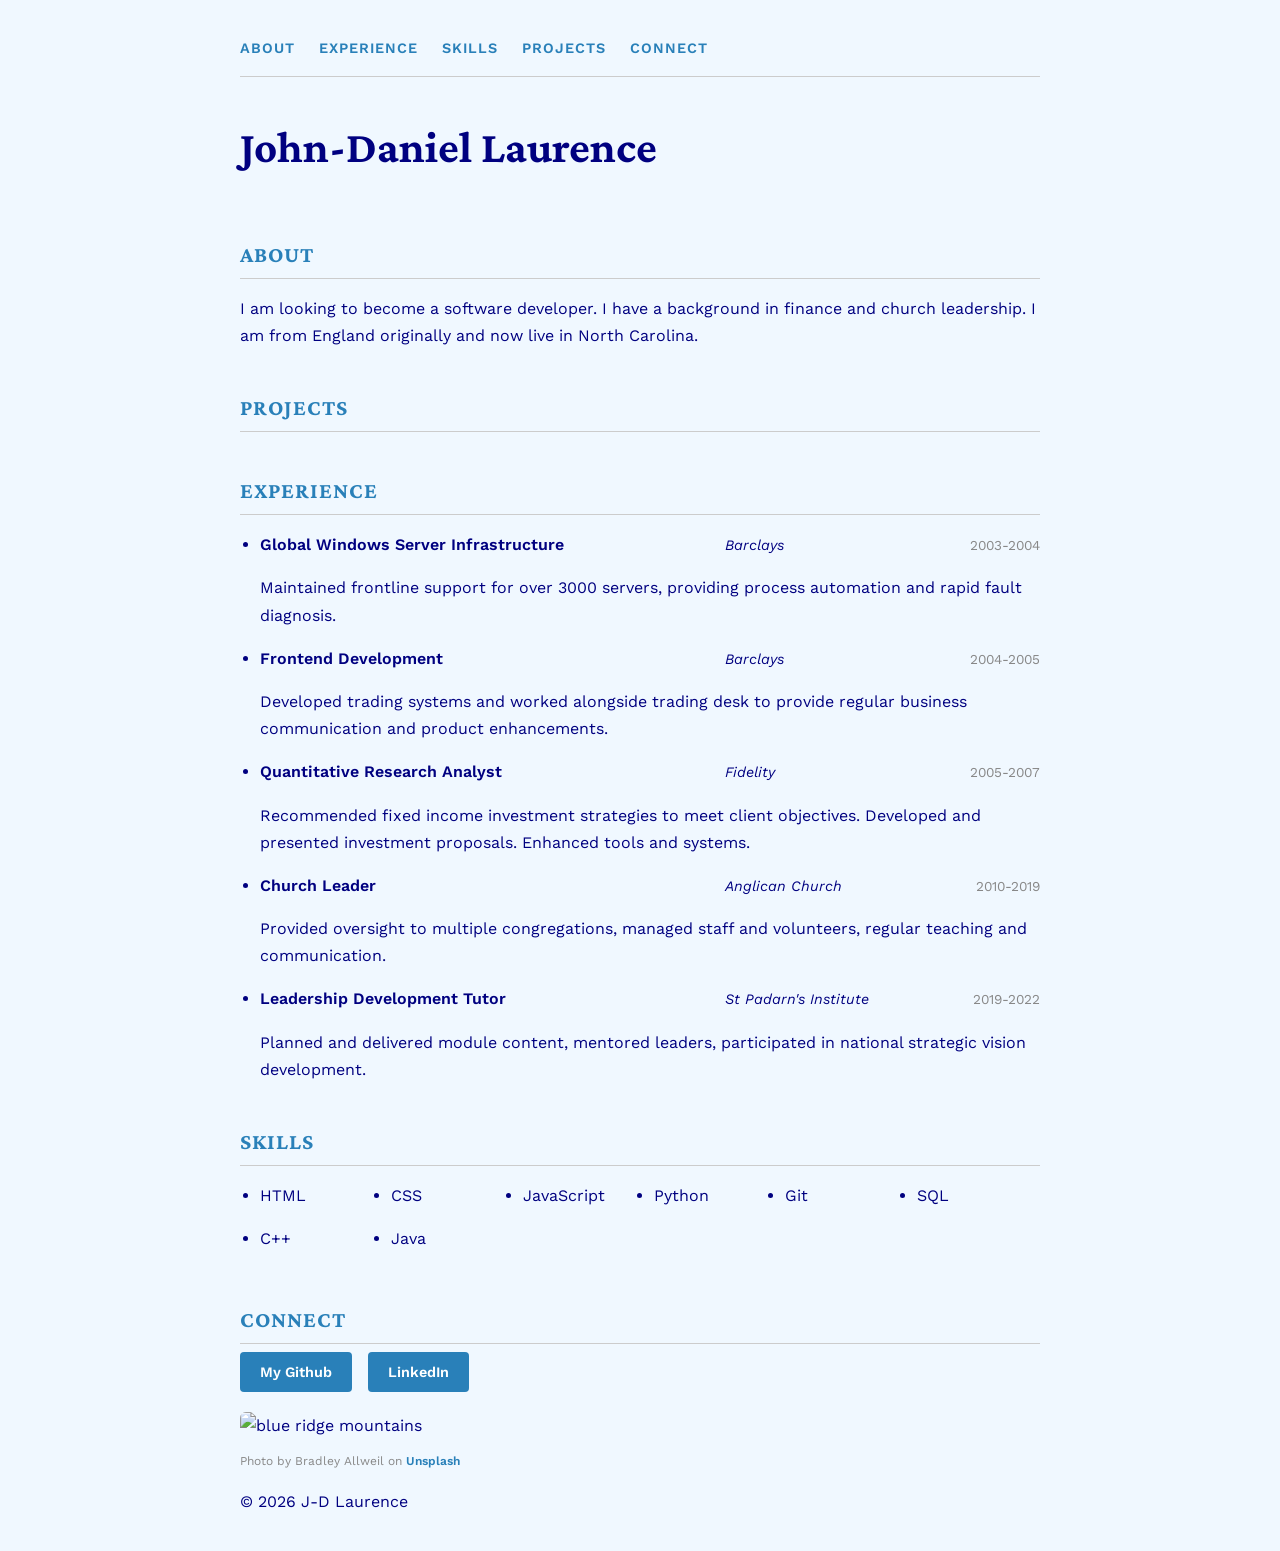
==== index.html @ 5d9be427 "lesson 7: js folder and index.js added, created footer and skills" ====
<!DOCTYPE html>
<html>
    <head>
        <title> J-D Laurence's Portfolio</title>
        <meta charset="UTF-8">
        <meta name="description" content="Code The Dream">
        <meta name="author" content="J-D Laurence">
        <meta name="viewport" content="width=device-width, initial-scale=1.0">
        <link rel="stylesheet" href="css/index.css">
        <link href="https://fonts.googleapis.com/css2?family=Crimson+Pro:wght@400;600&family=Work+Sans:wght@400;600;700&display=swap" rel="stylesheet">
    </head>
        <body>
        <nav>
            <a href="#About">About</a>
            <a href="#Experience">Experience</a>
            <a href="#Skills">Skills</a>
            <a href="#Projects">Projects</a>
            <a href="#Connect">Connect</a>
        </nav>
        
        <h1>John-Daniel Laurence</h1>
        
        <section id="About">
            <h2>About</h2>
            <p>I am looking to become a software developer. 
                I have a background in finance and church leadership.
                I am from England originally and now live in North Carolina.
            </p>
        </section>
        
        <!-- <section id="Skills">
            <h2>Skills</h2>
            <p>
            </p>
        </section> -->

         <section id="Projects">
            <h2>Projects</h2>
            <ul>
            </ul>
        </section>

        <section id="Experience">
            <h2>Experience</h2>
            <ul>
                <li>
                    <div class="experience-item">
                        <div class="experience-header">
                            <span class="experience-title">Global Windows Server Infrastructure </span>
                            <span class="experience-company">Barclays</span>
                            <span class="experience-date">2003-2004</span>
                        </div>
                        <p class="experience-description">Maintained frontline support
                            for over 3000 servers, providing process automation and rapid fault diagnosis.
                        </p>
                    </div>                    
                </li>            
                <li>
                    <div class="experience-item">
                        <div class="experience-header">
                            <span class="experience-title">Frontend Development </span>
                            <span class="experience-company">Barclays</span>
                            <span class="experience-date">2004-2005</span>
                        </div>
                        <p class="experience-description">Developed trading systems and worked alongside
                            trading desk to provide regular business communication and product enhancements.
                        </p>
                    </div>                    
                </li>  
                <li>
                    <div class="experience-item">
                        <div class="experience-header">
                            <span class="experience-title">Quantitative Research Analyst</span>
                            <span class="experience-company">Fidelity</span>
                            <span class="experience-date">2005-2007</span>                            
                        </div>
                        <p class="experience-description">Recommended fixed income investment strategies to meet client objectives.
                            Developed and presented investment proposals. Enhanced tools and systems.
                        </p>
                    </div>                    
                </li>
                <li>
                    <div class="experience-item">
                        <div class="experience-header">
                            <span class="experience-title">Church Leader</span>                            
                            <span class="experience-company">Anglican Church</span>
                            <span class="experience-date">2010-2019</span>
                        </div>
                        <p class="experience-description">Provided oversight to multiple congregations, managed staff and volunteers,
                             regular teaching and communication.
                        </p>
                    </div>                    
                </li>
                <li>
                    <div class="experience-item">
                        <div class="experience-header">
                            <span class="experience-title">Leadership Development Tutor</span>
                            <span class="experience-company">St Padarn's Institute</span>
                            <span class="experience-date">2019-2022</span>                            
                        </div>
                        <p class="experience-description">Planned and delivered module content, mentored leaders,
                            participated in national strategic vision development.
                        </p>
                    </div>                    
                </li>
            </ul>
        </section>

        <section id="skills">
            <h2> Skills</h2>
            <ul>
                
            </ul>
        </section>
        
        <section id="Connect">
            <h2>Connect</h2>
            <div class="connect-links">
                <a href="https://github.com/j-dlaurence/jd-laurence-intro26.2" target="_blank" >My Github</a>
                <a href="https://linkedin.com">LinkedIn</a>
            </div>
        </section>  
        
        <img class="photo1" src="https://images.unsplash.com/photo-1598559069352-3d8437b0d42c?q=80&w=1470&auto=format&fit=crop&ixlib=rb-4.1.0&ixid=M3wxMjA3fDB8MHxwaG90by1wYWdlfHx8fGVufDB8fHx8fA%3D%3D"
            alt="blue ridge mountains" width="640">
        <p class="photo-credit">
            Photo by Bradley Allweil on <a href="https://unsplash.com">Unsplash</a>
        </p>
    <script src="js/index.js" defer>

    </script>   
    </body>

</html>
---- css/index.css ----
nav{
    position: sticky;
    top: 0;
    display: flex;
    background-color: aliceblue; 
    z-index: 100; /* just in case */
    gap: 24px;
    padding: 16px 0;
    border-bottom: 1px solid #ccc;
    margin-bottom: 32px
}

nav a {
    font-family: 'Work Sans', sans-serif;
    font-weight: 600;
    font-size: 0.9rem;
    text-transform: uppercase;
    letter-spacing: 1px;
    color: #2980b9;
    text-decoration: none;
}

nav a:hover {
    color: #1a5276;
}


body {
    background-color:aliceblue;
    color:navy;
    font-family: 'Work Sans', sans-serif;
    max-width: 800px;
    margin: 0 auto;
    padding: 20px 40px;
    line-height: 1.7;
}

h1{
    font-family: 'Crimson Pro', serif;
    font-size: 2.8em;
    margin-bottom: 4px;
    padding-bottom: 10px;
}

h2 {
    font-family: 'Crimson Pro', serif;
    font-size: 1.4rem;
    color: #2980b9;
    text-transform: uppercase;
    letter-spacing: 1px;
    margin-top: 40px;
    margin-bottom: 8px;
    border-bottom: 1px solid #ccc;
    padding-bottom: 4px;
}

.experience-header {
    display: flex;
    justify-content: space-between;
    align-items: baseline;
    gap: 16px;
}

.experience-title {
    font-weight: 600;
    font-size: 1rem;
    width: 60%;
}

.experience-company {
    font-style: italic;
    font-size:0.9rem;
    width: 20%;
}

.experience-date {
    font-size: 0.85rem;
    color: #888;
    width: 20%;
    text-align: right;
}

/*we use autofit to make the grid responsive,
 with a minimum column width of 120px and a maximum of 1fr (taking up available space) */
#skills ul {
    display: grid;
    grid-template-columns: repeat(auto-fit, minmax(120px, 1fr));
    gap: 8px;
    padding-left: 40;
}



ul{
    padding-left: 20px;
}

li {
    margin-bottom: 8px;
    font-weight: 400;
}

a {
    color: #2980b9;
    text-decoration: none;
    font-weight: 600;
}

a:hover {
    text-decoration: underline;
}

.connect-links{
    display: flex;
    gap: 16px;
}

.connect-links a {
    background-color: #2980b9;
    color: white;
    padding: 8px 20px;
    border-radius: 4px;
    text-decoration: none;
    font-weight: 600;
    font-size: 0.9rem;   
}

.connect-links a:hover {
    background-color: #1a5276;
}

.photo1 {
    width: 100%;
    height: auto;
    margin-top: 20px;
    border-radius: 6px;
    display: block;            
}

.photo-credit {
    font-size: 0.75rem;   
    color: #888;         
}
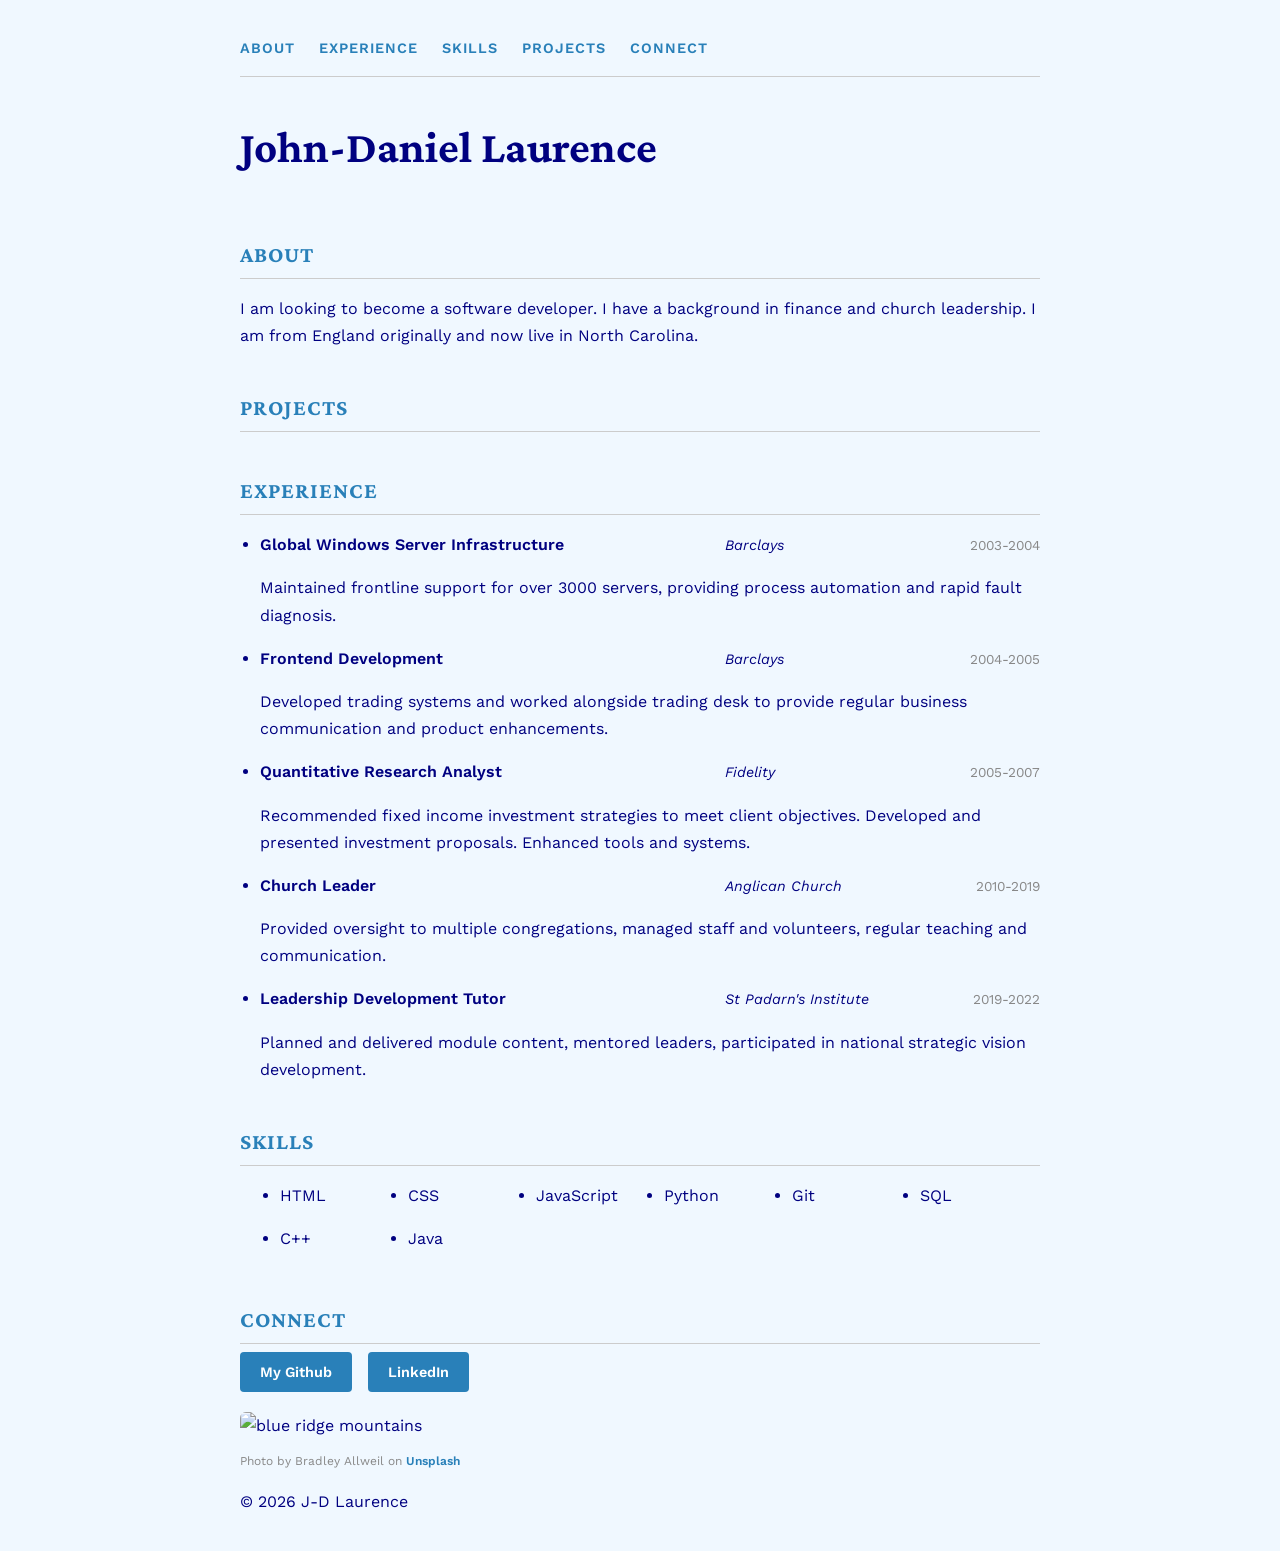
==== commit 1e1aaf65: "minor AI reviewer changes" ====
--- a/index.html
+++ b/index.html
@@ -106,7 +106,7 @@
             </ul>
         </section>
 
-        <section id="skills">
+        <section id="Skills">
             <h2> Skills</h2>
             <ul>
                 
--- a/css/index.css
+++ b/css/index.css
@@ -82,11 +82,11 @@
 
 /*we use autofit to make the grid responsive,
  with a minimum column width of 120px and a maximum of 1fr (taking up available space) */
-#skills ul {
+#Skills ul {
     display: grid;
     grid-template-columns: repeat(auto-fit, minmax(120px, 1fr));
     gap: 8px;
-    padding-left: 40;
+    padding-left: 40px;
 }
 
 
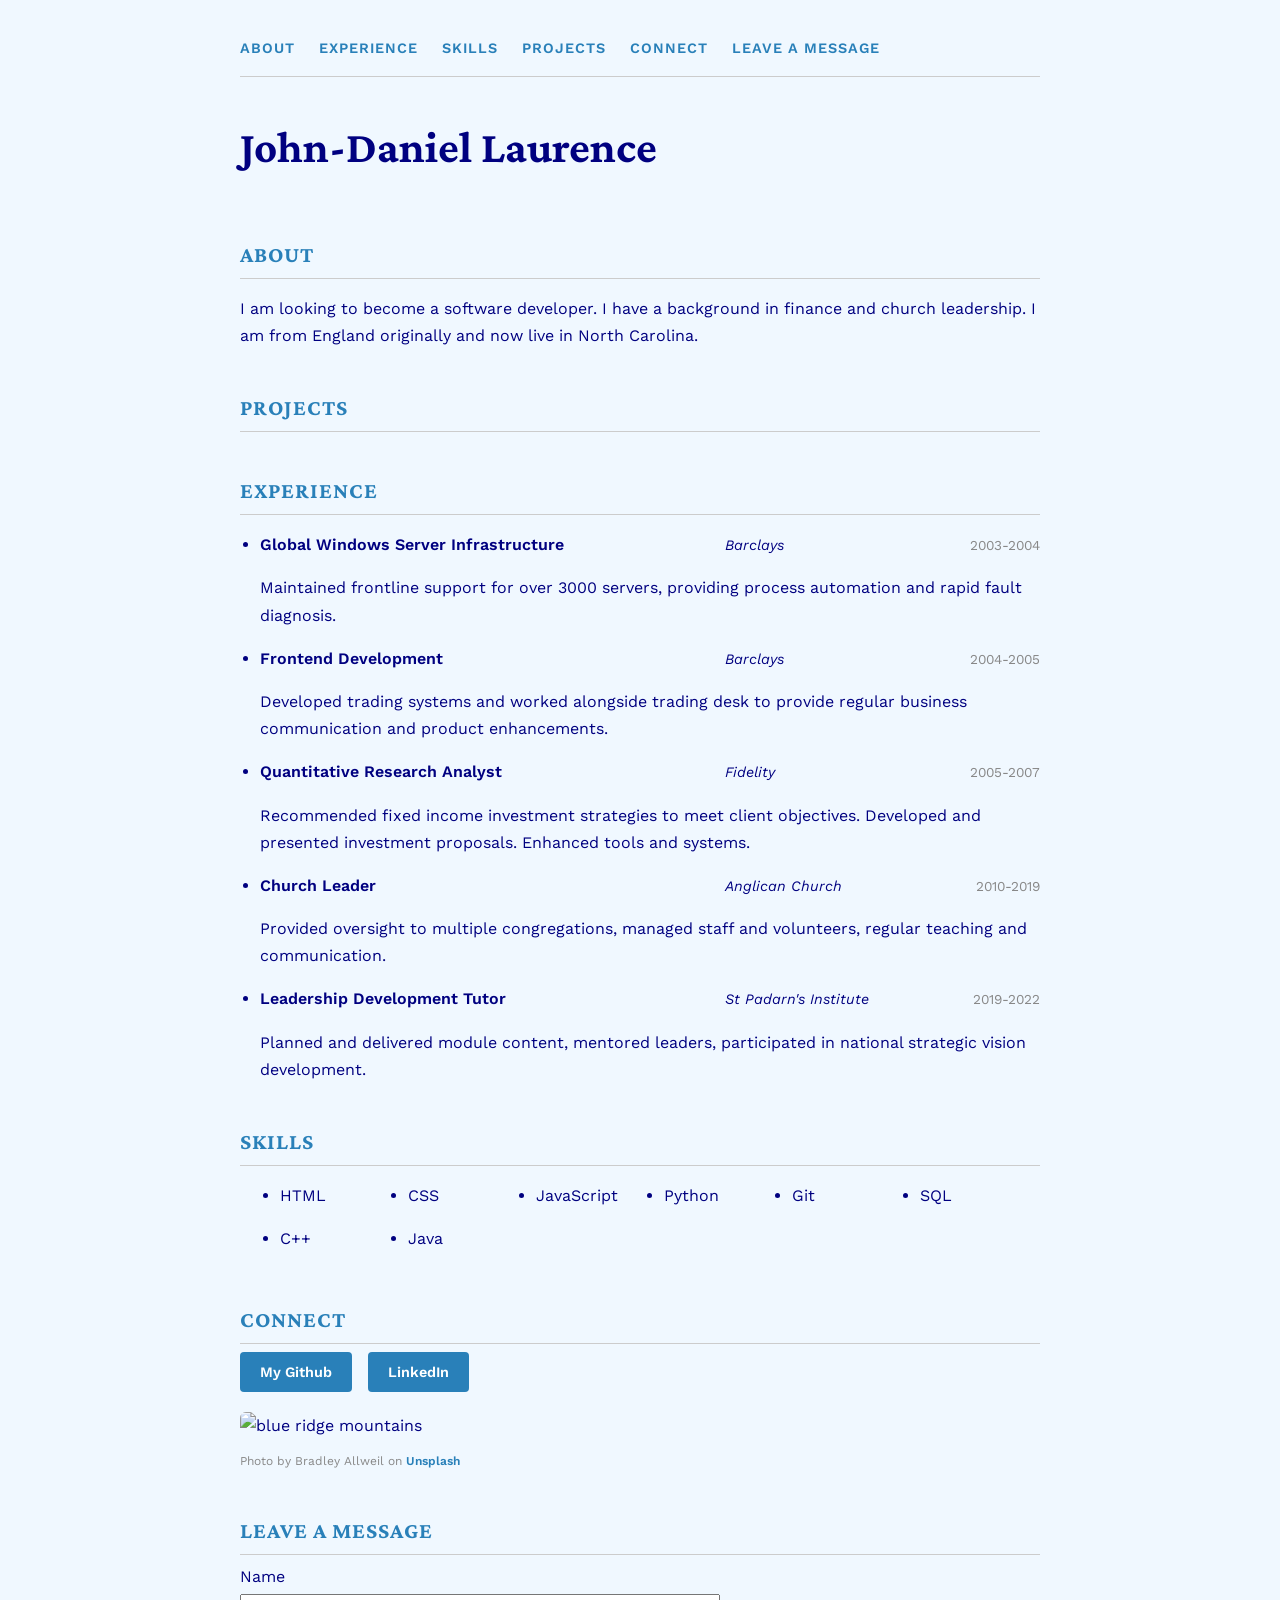
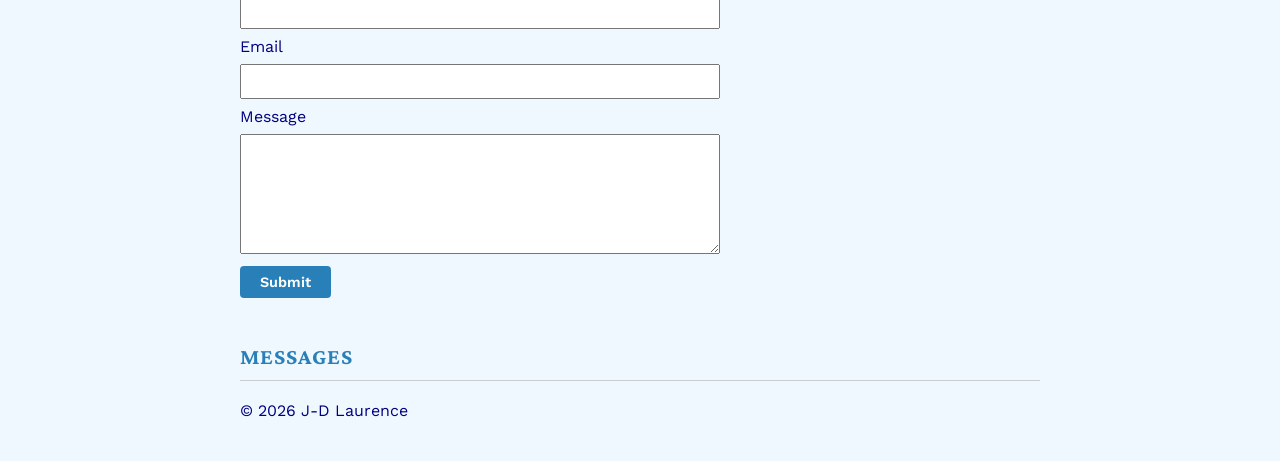
==== commit f0134974: "form and functionality added for lesson 8" ====
--- a/index.html
+++ b/index.html
@@ -16,6 +16,7 @@
             <a href="#Skills">Skills</a>
             <a href="#Projects">Projects</a>
             <a href="#Connect">Connect</a>
+            <a href="#Message">Leave a Message</a>
         </nav>
         
         <h1>John-Daniel Laurence</h1>
@@ -107,7 +108,7 @@
         </section>
 
         <section id="Skills">
-            <h2> Skills</h2>
+            <h2>Skills</h2>
             <ul>
                 
             </ul>
@@ -128,7 +129,30 @@
         </p>
     <script src="js/index.js" defer>
 
-    </script>   
+    </script> 
+    <section id="Message">
+        <h2>Leave a Message</h2>
+        <form name="leave_message">
+            <label for="usersName">Name</label>
+            <input type="text" name="usersName" id="usersName" required>
+            <!-- name helps us use the contents of the box; id gives the box an identifier we can eg link the label to -->
+            <label for="usersEmail">Email</label>
+            <input type="email" name="usersEmail" id="usersEmail" required>
+
+            <label for="usersMessage">Message</label>
+            <textarea name="usersMessage" id="usersMessage" required></textarea>
+
+            <button type="submit">Submit</button>
+
+        </form>
+    <section id="messages">
+        <h2>Messages</h2>
+        <ul>
+
+        </ul>
+    </section>
+    
+
     </body>
 
 </html>
--- a/css/index.css
+++ b/css/index.css
@@ -140,4 +140,58 @@
 .photo-credit {
     font-size: 0.75rem;   
     color: #888;         
+}
+
+form {
+    display: flex;
+    flex-direction: column;
+    gap: 4px;
+    max-width: 480px;
+}
+
+form input,
+form textarea {
+    width: 100%;
+    box-sizing: border-box;
+    padding: 8px;
+}
+
+form textarea {
+    min-height: 120px;
+}
+
+form button[type="submit"] {
+    margin-top: 8px;
+    align-self: flex-start;
+    background-color: #2980b9;
+    color: white;
+    padding: 8px 20px;
+    border: none;
+    border-radius: 4px;
+    font-family: 'Work Sans', sans-serif;
+    font-weight: 600;
+    font-size: 0.9rem;
+    cursor: pointer;
+}
+
+form button[type="submit"]:hover {
+    background-color: #1a5276;
+}
+
+/* this finds the remove button because it is created by js in the messages section */
+#messages button {
+    background-color: #c0392b;
+    color: white;
+    padding: 2px 8px;
+    border: none;
+    border-radius: 4px;
+    font-family: 'Work Sans', sans-serif;
+    font-weight: 600;
+    font-size: 0.8rem;
+    cursor: pointer;
+    margin-left: 8px;
+}
+
+#messages button:hover {
+    background-color: #922b21;
 }
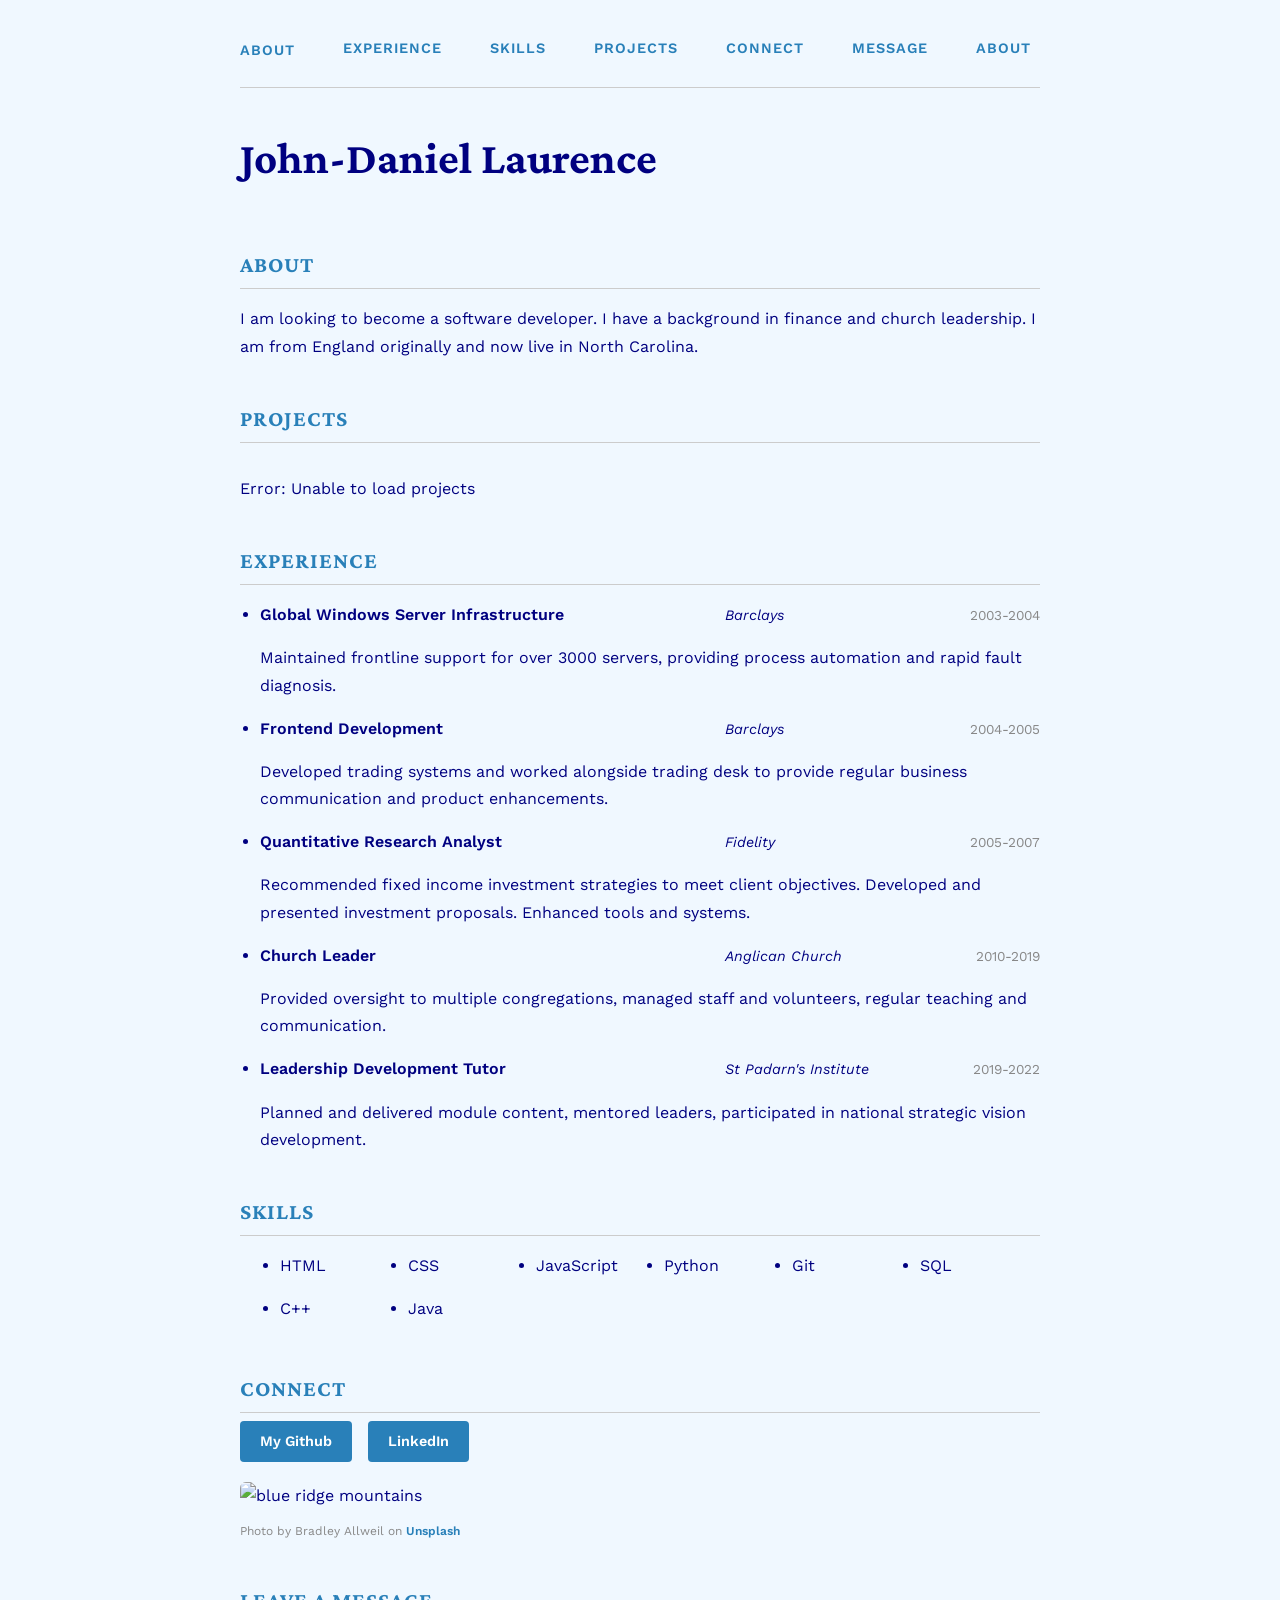
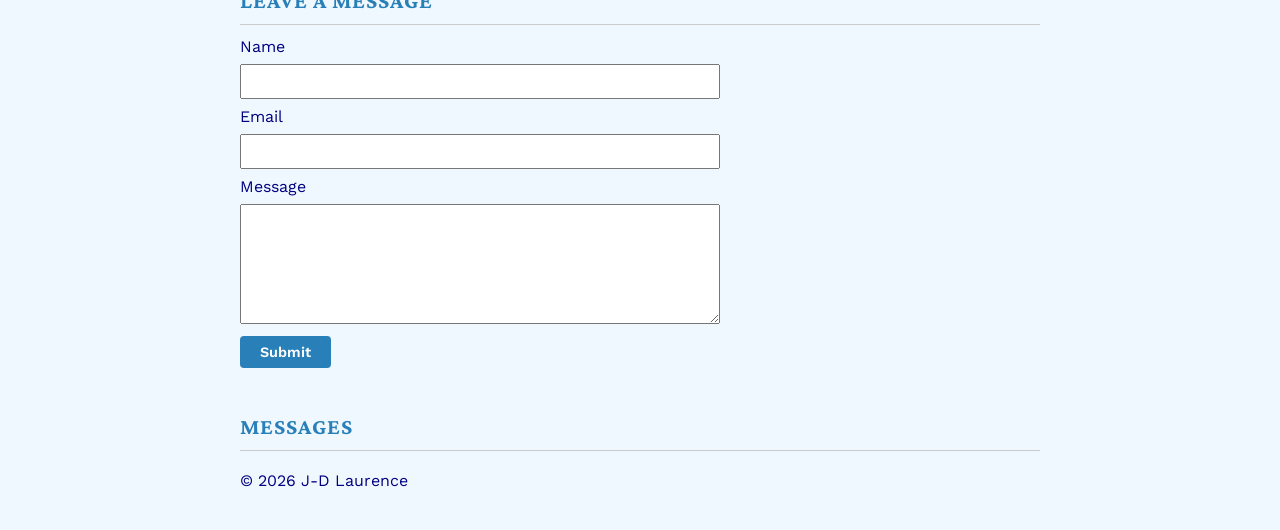
==== commit eeab7b89: "initial page structure" ====
--- a/index.html
+++ b/index.html
@@ -9,14 +9,17 @@
         <link rel="stylesheet" href="css/index.css">
         <link href="https://fonts.googleapis.com/css2?family=Crimson+Pro:wght@400;600&family=Work+Sans:wght@400;600;700&display=swap" rel="stylesheet">
     </head>
-        <body>
+    <body>
         <nav>
-            <a href="#About">About</a>
-            <a href="#Experience">Experience</a>
-            <a href="#Skills">Skills</a>
-            <a href="#Projects">Projects</a>
-            <a href="#Connect">Connect</a>
-            <a href="#Message">Leave a Message</a>
+            <ul>
+                <li><a href="#About">About</a></li>
+                <li></li><a href="#Experience">Experience</a></li>
+                <li></li><a href="#Skills">Skills</a></li>
+                <li></li><a href="#Projects">Projects</a></li>
+                <li></li><a href="#Connect">Connect</a></li>
+                <li></li><a href="#Message">Message</a></li>
+                <li></li><a href="openapi.html">About</a></li>
+            </ul>
         </nav>
         
         <h1>John-Daniel Laurence</h1>
@@ -127,30 +130,32 @@
         <p class="photo-credit">
             Photo by Bradley Allweil on <a href="https://unsplash.com">Unsplash</a>
         </p>
-    <script src="js/index.js" defer>
 
-    </script> 
-    <section id="Message">
-        <h2>Leave a Message</h2>
-        <form name="leave_message">
-            <label for="usersName">Name</label>
-            <input type="text" name="usersName" id="usersName" required>
-            <!-- name helps us use the contents of the box; id gives the box an identifier we can eg link the label to -->
-            <label for="usersEmail">Email</label>
-            <input type="email" name="usersEmail" id="usersEmail" required>
+        <script src="js/index.js" defer>
 
-            <label for="usersMessage">Message</label>
-            <textarea name="usersMessage" id="usersMessage" required></textarea>
+        </script> 
+        <section id="Message">
+            <h2>Leave a Message</h2>
+            <form name="leave_message">
+                <label for="usersName">Name</label>
+                <input type="text" name="usersName" id="usersName" required>
+                <!-- name helps us use the contents of the box; id gives the box an identifier we can eg link the label to -->
+                <label for="usersEmail">Email</label>
+                <input type="email" name="usersEmail" id="usersEmail" required>
 
-            <button type="submit">Submit</button>
+                <label for="usersMessage">Message</label>
+                <textarea name="usersMessage" id="usersMessage" required></textarea>
 
-        </form>
-    <section id="messages">
-        <h2>Messages</h2>
-        <ul>
+                <button type="submit">Submit</button>
 
-        </ul>
-    </section>
+            </form>
+        </section>
+        <section id="messages">
+            <h2>Messages</h2>
+            <ul>
+
+            </ul>
+        </section>
     
 
     </body>
--- a/css/index.css
+++ b/css/index.css
@@ -4,10 +4,17 @@
     display: flex;
     background-color: aliceblue; 
     z-index: 100; /* just in case */
-    gap: 24px;
     padding: 16px 0;
     border-bottom: 1px solid #ccc;
     margin-bottom: 32px
+}
+
+nav ul {
+    list-style: none;
+    padding: 0;
+    margin: 0;
+    display: flex;
+    gap: 24px;
 }
 
 nav a {
@@ -54,6 +61,21 @@
     padding-bottom: 4px;
 }
 
+
+#Projects ul {
+  list-style: none;        /* removes bullet points */
+  display: flex;
+  flex-wrap: wrap;         /* wraps to next line when more repos are added */
+  gap: 10px;
+  padding: 0;
+}
+
+#Projects li {
+  font-weight: bold;
+  padding: 8px 16px;
+}
+
+
 .experience-header {
     display: flex;
     justify-content: space-between;
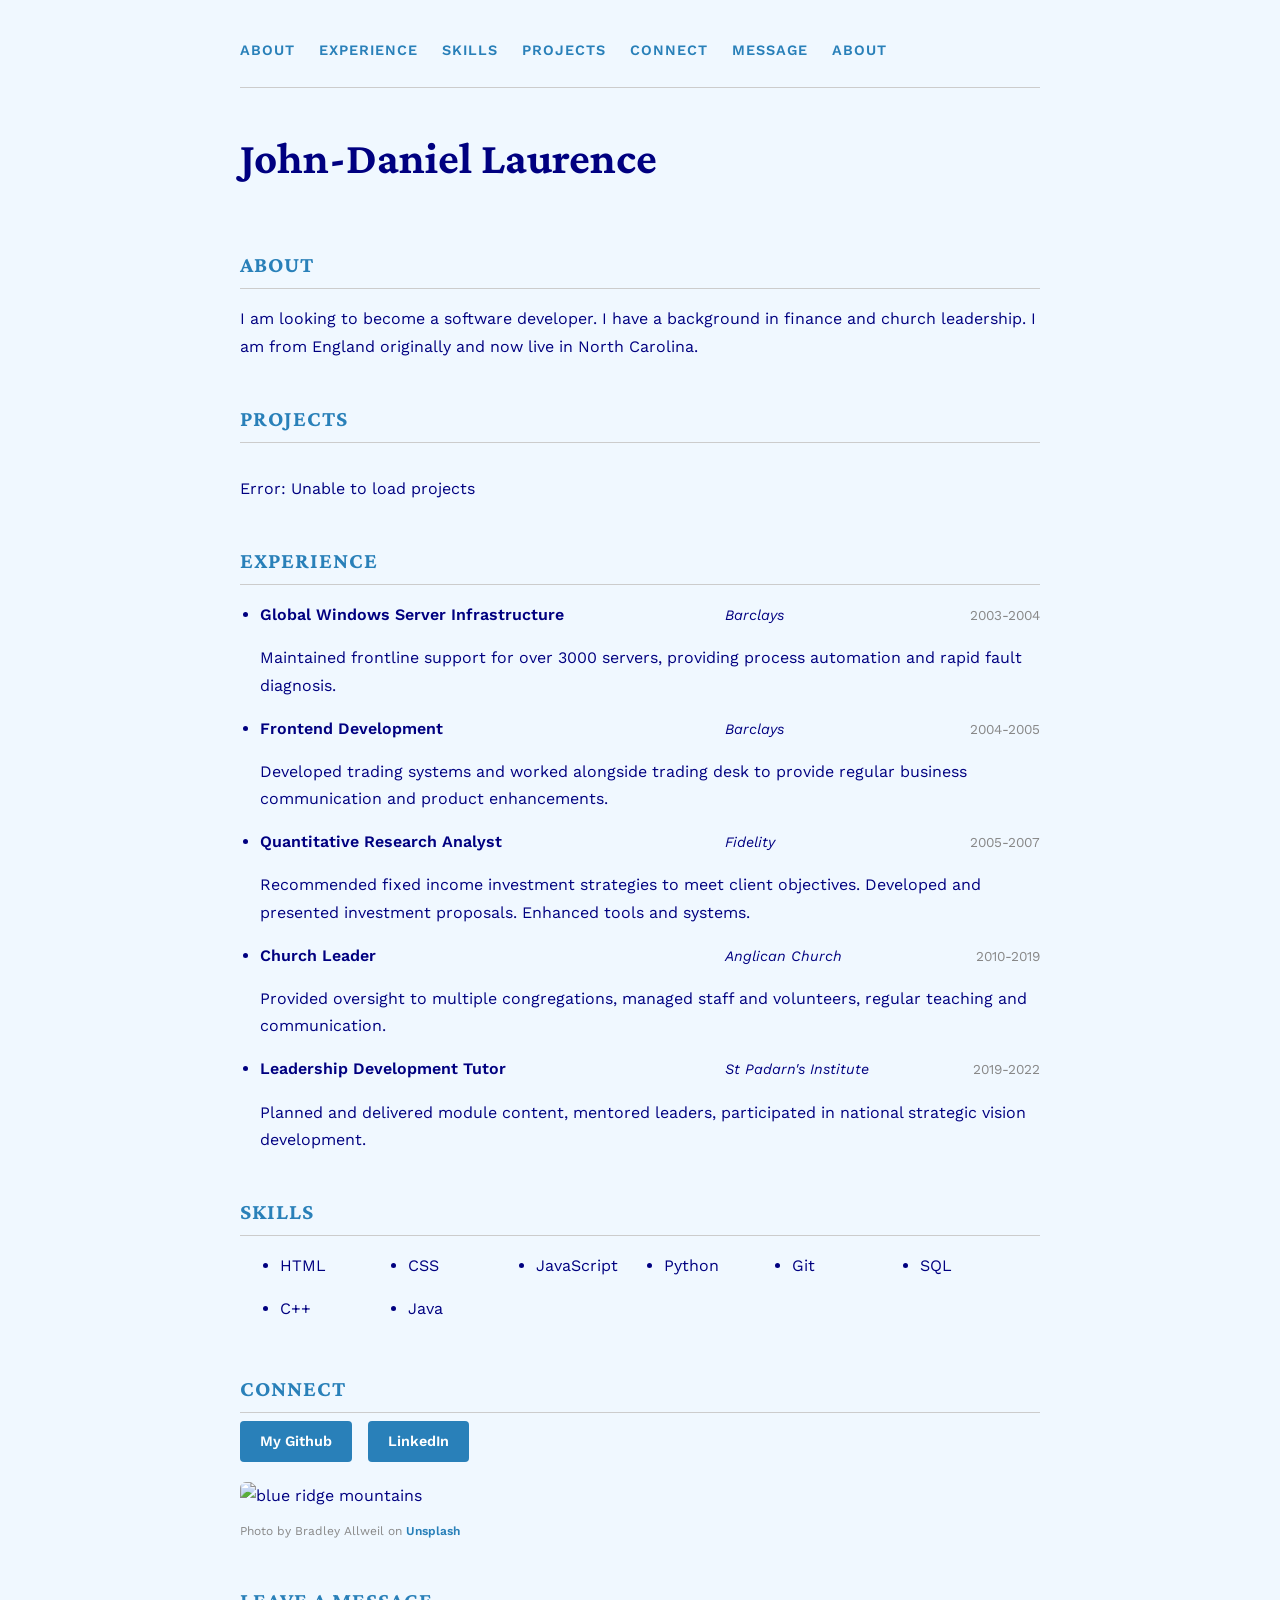
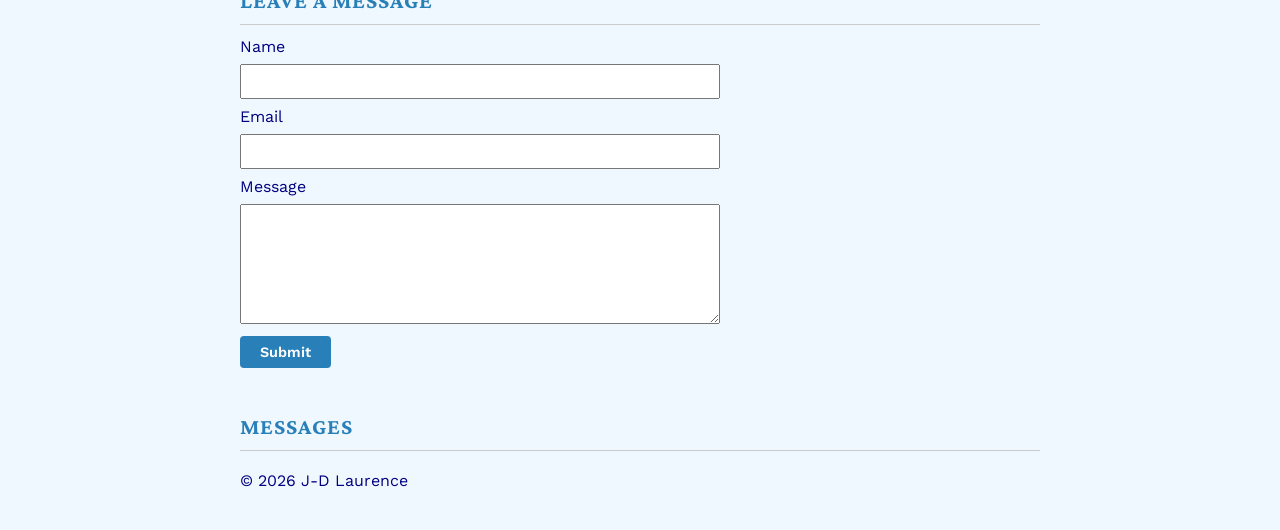
==== commit c634fb39: "AI reviewer minor edits" ====
--- a/index.html
+++ b/index.html
@@ -13,12 +13,12 @@
         <nav>
             <ul>
                 <li><a href="#About">About</a></li>
-                <li></li><a href="#Experience">Experience</a></li>
-                <li></li><a href="#Skills">Skills</a></li>
-                <li></li><a href="#Projects">Projects</a></li>
-                <li></li><a href="#Connect">Connect</a></li>
-                <li></li><a href="#Message">Message</a></li>
-                <li></li><a href="openapi.html">About</a></li>
+                <li><a href="#Experience">Experience</a></li>
+                <li><a href="#Skills">Skills</a></li>
+                <li><a href="#Projects">Projects</a></li>
+                <li><a href="#Connect">Connect</a></li>
+                <li><a href="#Message">Message</a></li>
+                <li><a href="openapi.html">About</a></li>
             </ul>
         </nav>
         
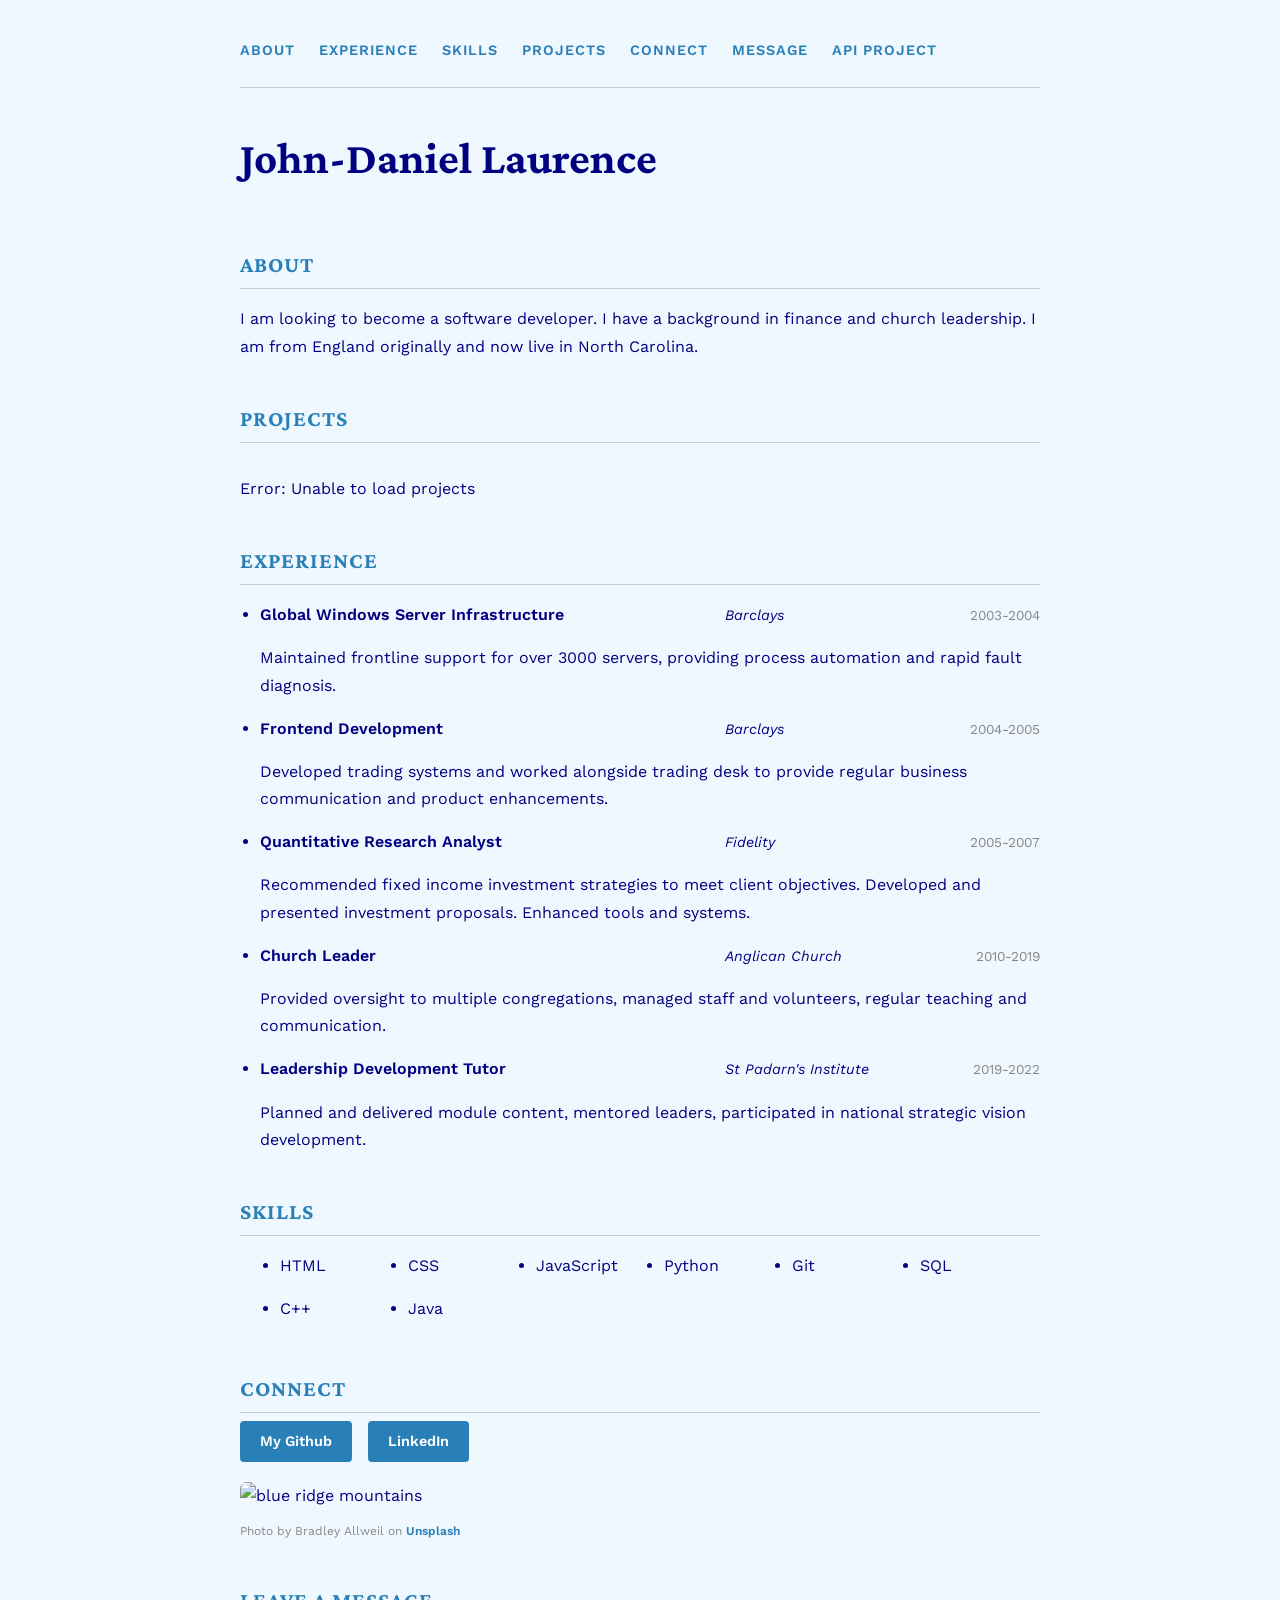
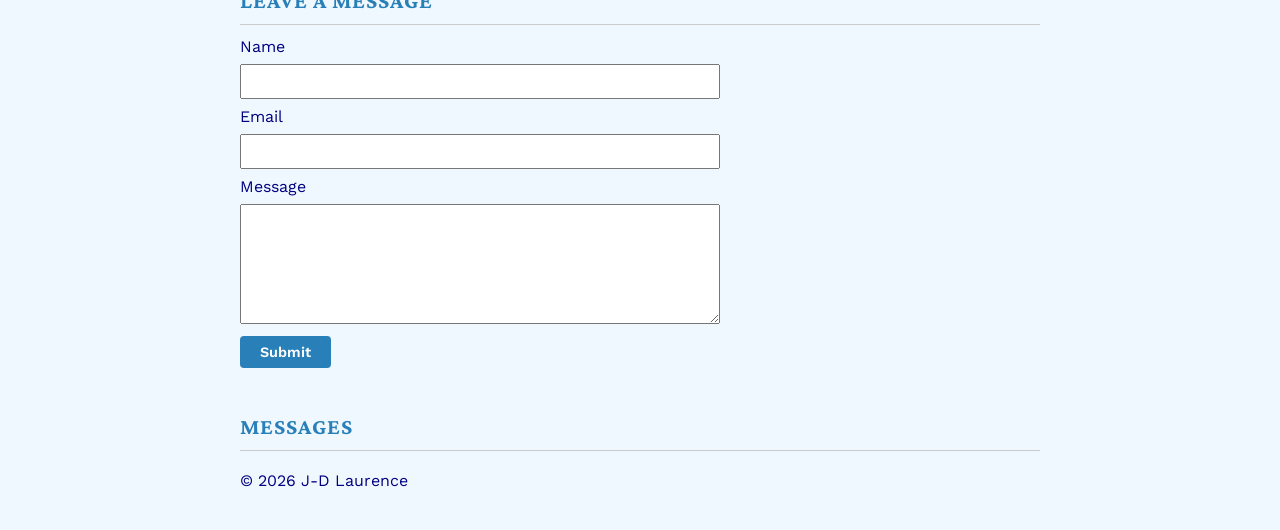
==== commit 240bf91f: "nav bar correction" ====
--- a/index.html
+++ b/index.html
@@ -18,7 +18,7 @@
                 <li><a href="#Projects">Projects</a></li>
                 <li><a href="#Connect">Connect</a></li>
                 <li><a href="#Message">Message</a></li>
-                <li><a href="openapi.html">About</a></li>
+                <li><a href="openapi.html">API Project</a></li>
             </ul>
         </nav>
         
